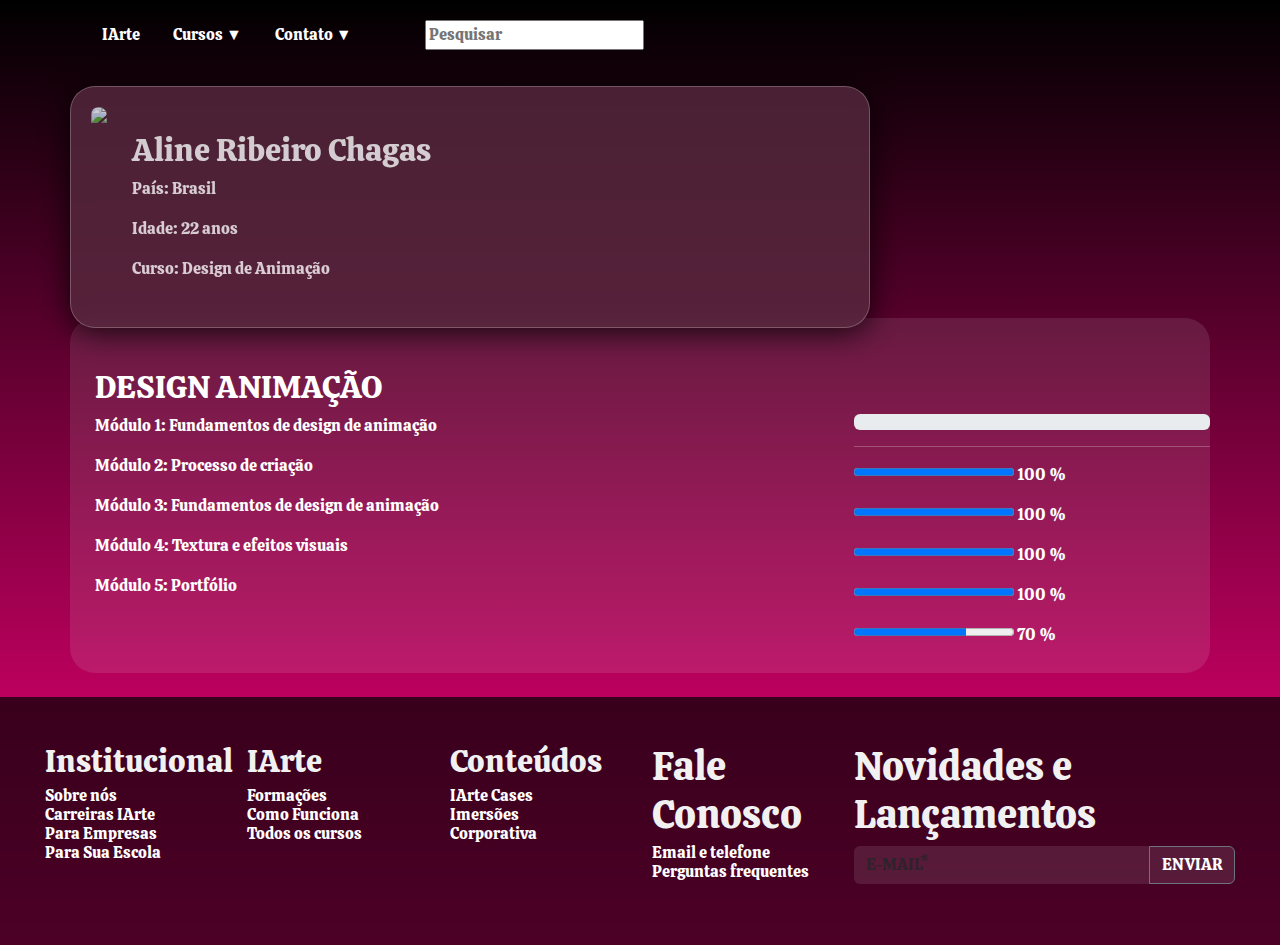
==== aluno.html @ 1c0934f4 "atualizações pagina aluno" ====
<!DOCTYPE html>
<html lang="en">

<head>
    <meta charset="UTF-8">
    <meta name="viewport" content="width=device-width, initial-scale=1.0">
    <link rel="stylesheet" href="https://cdn.jsdelivr.net/npm/bootstrap@5.3.3/dist/css/bootstrap.min.css">
    <script src="https://cdn.jsdelivr.net/npm/bootstrap@5.3.3/dist/js/bootstrap.bundle.min.js"></script>
    <link rel="stylesheet" href="https://cdnjs.cloudflare.com/ajax/libs/font-awesome/6.6.0/css/all.min.css"
        integrity="sha512-Kc323vGBEqzTmouAECnVceyQqyqdsSiqLQISBL29aUW4U/M7pSPA/gEUZQqv1cwx4OnYxTxve5UMg5GT6L4JJg=="
        crossorigin="anonymous" referrerpolicy="no-referrer" />
    <title>IArte</title>
    <link rel="stylesheet" href="aluno.css">
    <style>
        @import url('https://fonts.googleapis.com/css2?family=Calistoga&display=swap');
    </style>
</head>

<body>

    <div class="container">
        <header>
            <ul style="list-style: none; padding: 0;">
                <li style="display: inline; margin-right: 30px;">IArte</li>
                <li style="display: inline; margin-right: 30px;">Cursos ▼</li>
                <li style="display: inline; margin-right: 70px;">Contato ▼</li>
                <li style="display: inline;">

                    <form style="display: inline;">
                        <input type="text" id="" name="" placeholder="Pesquisar">
                        <a href="#"> <i class="fa-solid fa-magnifying-glass"></i> </a>
                    </form>
                    <i class="fa-regular fa-user"></i>
                </li>
                <i class="fa-solid fa-cart-shopping"></i>
            </ul>
        </header>
        <div class="row">
            <div class="centro col-xs-12">
                <img src="imagens/guria.jpg">
                <i class="fa-solid fa-pencil"></i><br>
                <h2 class="aluno"> Aline Ribeiro Chagas</h2>
                <p>País: Brasil</p>
                <p>Idade: 22 anos</p>
                <P>Curso: Design de Animação</P>
            </div>
            <div class="design col-xs-12">
                <div class="row"> 
                    <div class="col-xs-12">
                        <h2> DESIGN ANIMAÇÃO</h2> 
                    </div>
                </div>

                <div class="row">
                    <div class="col-xs-12 col-sm-8">
                        <p>Módulo 1: Fundamentos de design de animação </p>
                            <P>Módulo 2: Processo de criação </p>
                                <P>Módulo 3: Fundamentos de design de animação </p>
                                <P>Módulo 4: Textura e efeitos visuais</p>
                                <P>Módulo 5: Portfólio</p><br>
                    </div>

                    <div class="col-xs-12 col-sm-4 barras">
                        <div class="progress">
                          </div>
                          <hr>
                       <p> <progress  value="100" max="100" ></progress> 100 % </p> 
                       <p> <progress value="100" max="100"></progress> 100 % </p> 
                       <p> <progress value="100" max="100"></progress> 100 % </p> 
                       <p> <progress  value="100" max="100"></progress> 100 % </p> 
                       <p> <progress value="70" max="100"></progress> 70 %  </p> 
                    
                    </div>
                </div>
                
               
            </div>
                
                
                     
              
            </div>
        </div>
    </div>
    <footer class="mt-4">
        <div class="row">
            <div class="col-xs-12 col-sm-2">
                <h2>Institucional</h2>
                <p>Sobre nós</p>
                <p>Carreiras IArte</p>
                <p>Para Empresas</p>
                <p>Para Sua Escola</p>
            </div>
            <div class="col-xs-12 col-sm-2">
                <h2>IArte</h2>
                <p>Formações</p>
                <p>Como Funciona</p>
                <p>Todos os cursos</p>
            </div>
            <div class="col-xs-12 col-sm-2">
                <h2>Conteúdos</h2>
                <p>IArte Cases</p>
                <p>Imersões</p>
                <p>Corporativa</p>
            </div>
            <div class="col-xs-12 col-sm-2">
                <h1>Fale Conosco</h1>
                <p>Email e telefone</p>
                <p>Perguntas frequentes</p>
            </div>
            <div class="col-xs-12 col-sm-4">
                <h1>Novidades e Lançamentos</h1>
                <form>
                    <div class="input-group mb-3">
                        <input type="email" class="form-control" placeholder="E-MAIL*" aria-label="E-MAIL*"
                            aria-describedby="button-addon2" required>
                        <button class="botao-rodape btn btn-outline-secondary" type="button"
                            id="button-addon2">ENVIAR</button>
                    </div>
                </form>
            </div>
        </div>
    </footer>
    </div>
</body>

</html>
</body>
</style>

</html>
---- aluno.css ----
/* aluno.css */

body {
    background: linear-gradient(to bottom, #000000 ,#ff007f); /* Gradiente */
    color: white; /* Cor do texto em branco para contraste */
    font-family: "Calistoga", serif;
}

header {
    padding: 20px;
}

header li {
    display: inline;
    margin-right: 30px;
    color: white; /* Cor do texto do cabeçalho */
}

.bordas {
    border: 2px ;
    padding: 10px;
    margin: 10px 0;
}

footer {
    background-color: rgba(0, 0, 0, 0.7); /* Fundo semi-transparente para o rodapé */
    padding: 45px;
    color: white; /* Cor do texto no rodapé */
}

footer h2, footer h1 {
    color: #f1f1f1 ;/* Cor rosa para os títulos do rodapé */
}

footer p {
    margin: -5px 0; /* Margem para os parágrafos */
    
}

.input-group .form-control {
    background: rgba(255, 255, 255, 0.1); /* Fundo semi-transparente para o campo de entrada */
    color: #f1f1f1; /* Cor do texto no campo de entrada */
    border: none; /* Remove a borda padrão */
}
.placeholder {
    color: #dedcdd;
    opacity: 1; /* Firefox */
  }
 
  ::-ms-input-placeholder { /* Edge 12 -18 */
    color: #000000;
  }

.botao-rodape {
    background: rgba(255, 255, 255, 0.1); /* Cor do botão */
    color: white; /* Cor do texto do botão */
}

.botao-rodape:hover {
    background-color: #e6007e; /* Cor do botão ao passar o mouse */
}
.bordas{
    background: rgba(255, 255, 255, 0.1);
        
}

.centro {
    opacity: 0.8;
    box-shadow: 0 4px 30px #000;
    backdrop-filter: blur(10px);
    -webkit-backdrop-filter: blur(10px);
    border: 1px solid rgba(255, 255, 255, 0.3);
    border-radius: 25px;
    padding: 20px;
    text-align: left;
    color: #fff;
    z-index: -999;
    background-color: #572a3f;
    width: 800px;
    margin-bottom: -60px;
    z-index: 999;
    
    
}

.centro-aluno {
    opacity: 0.8;
    box-shadow: 0 4px 30px #000;
    backdrop-filter: blur(10px);
    -webkit-backdrop-filter: blur(10px);
    border: 1px solid rgba(255, 255, 255, 0.3);
    border-radius: 25px;
    padding: 20px;
    text-align: center;
    color: #fff;
    z-index: -999;
    background-color: #51474b;
    width: 1250px;
}

.centro i{
    float: right;
}


.centro img{
    height: 200px;
    border-radius: 25px;
    float: left;
    margin-right: 25px;
}

.design{
    margin-top: 50px;
    background: rgba(255, 255, 255, 0.1);
    border-radius: 25px;
    padding: 50px 0px 10px 25px;
    z-index: -999;
    position: relative;
    
}

.calistoga-regular {
    font-family: "Calistoga", serif;
    font-weight: 400;
    font-style: normal;
  }
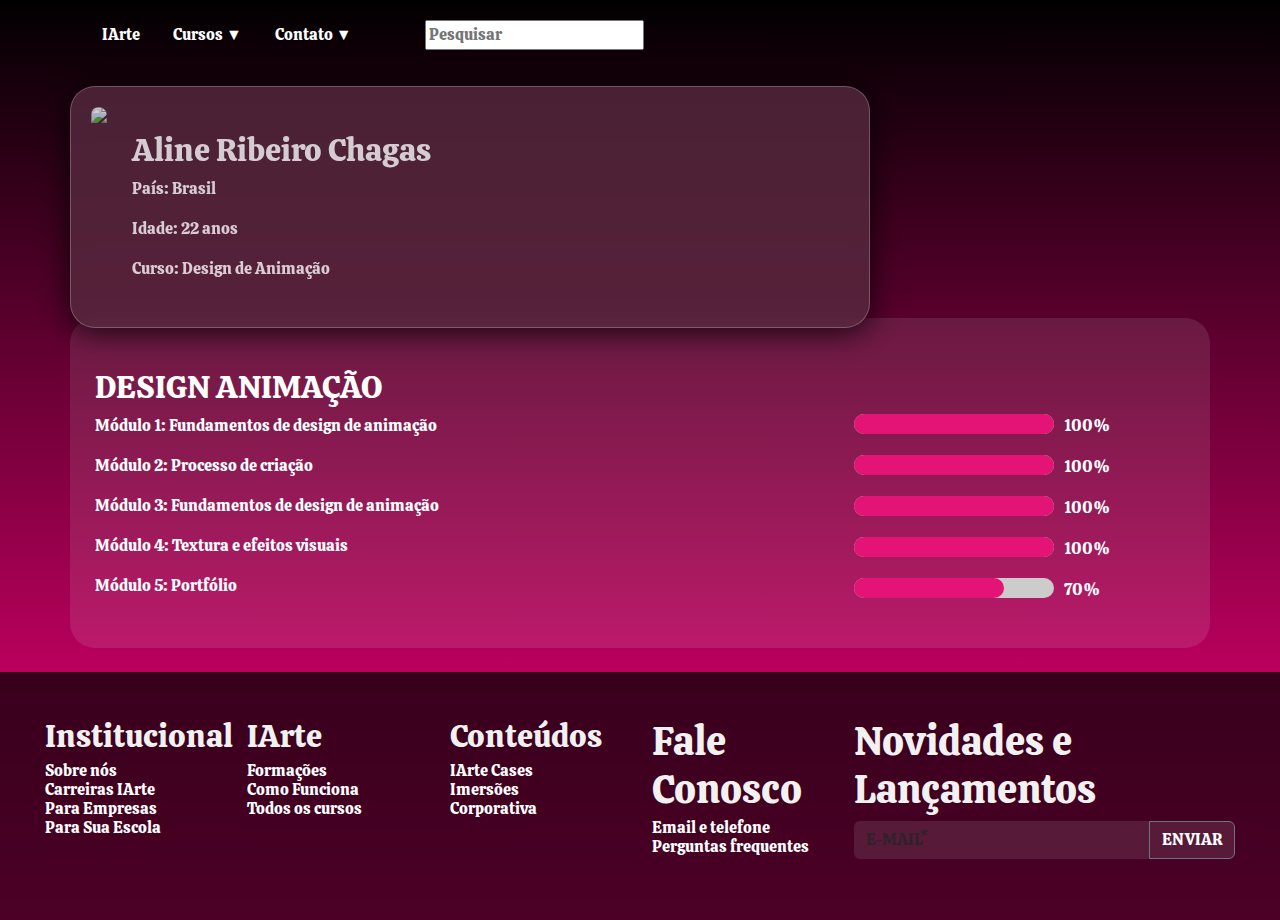
==== commit 7a2afd90: "atualizei a página aluno" ====
--- a/aluno.html
+++ b/aluno.html
@@ -45,42 +45,58 @@
                 <P>Curso: Design de Animação</P>
             </div>
             <div class="design col-xs-12">
-                <div class="row"> 
+                <div class="row">
                     <div class="col-xs-12">
-                        <h2> DESIGN ANIMAÇÃO</h2> 
+                        <h2> DESIGN ANIMAÇÃO</h2>
                     </div>
                 </div>
 
                 <div class="row">
                     <div class="col-xs-12 col-sm-8">
                         <p>Módulo 1: Fundamentos de design de animação </p>
-                            <P>Módulo 2: Processo de criação </p>
-                                <P>Módulo 3: Fundamentos de design de animação </p>
-                                <P>Módulo 4: Textura e efeitos visuais</p>
-                                <P>Módulo 5: Portfólio</p><br>
+                        <P>Módulo 2: Processo de criação </p>
+                        <P>Módulo 3: Fundamentos de design de animação </p>
+                        <P>Módulo 4: Textura e efeitos visuais</p>
+                        <P>Módulo 5: Portfólio</p><br>
                     </div>
 
-                    <div class="col-xs-12 col-sm-4 barras">
-                        <div class="progress">
-                          </div>
-                          <hr>
-                       <p> <progress  value="100" max="100" ></progress> 100 % </p> 
-                       <p> <progress value="100" max="100"></progress> 100 % </p> 
-                       <p> <progress value="100" max="100"></progress> 100 % </p> 
-                       <p> <progress  value="100" max="100"></progress> 100 % </p> 
-                       <p> <progress value="70" max="100"></progress> 70 %  </p> 
-                    
+                    <div class="col-xs-12 col-sm-4">
+                        <div class="area">
+                            <div class="preenchimento cem"></div> 
+                        </div> 100%
+                        <div class="limpar"></div>
+
+                        <div class="area">
+                            <div class="preenchimento cem"></div> 
+                        </div> 100%
+                        <div class="limpar"></div>
+
+                        <div class="area">
+                            <div class="preenchimento cem"></div> 
+                        </div> 100%
+                        <div class="limpar"></div>
+
+                        <div class="area">
+                            <div class="preenchimento cem"></div> 
+                        </div> 100%
+                        <div class="limpar"></div>
+
+                        <div class="area">
+                            <div class="preenchimento setenta"></div> 
+                        </div> 70%
+                        <div class="limpar"></div>
+
                     </div>
                 </div>
-                
-               
+
+
             </div>
-                
-                
-                     
-              
-            </div>
+
+
+
+
         </div>
+    </div>
     </div>
     <footer class="mt-4">
         <div class="row">
--- a/aluno.css
+++ b/aluno.css
@@ -127,7 +127,35 @@
   }
 
 
+progress{
+    color: #e6007e;
+}
 
+.area{
+    width: 200px;
+    background: #ccc;
+    height: 20px;
+    border-radius: 20px;
+    float: left;
+    margin-right: 10px;
+    margin-bottom: 21px;
+}
 
+.preenchimento{
+    background-color: #e31476;
+    height: 20px;
+    border-radius: 20px;
+}
 
+.cem{
+    width: 200px;
+}
 
+.setenta{
+    width: 150px;
+}
+
+.limpar{
+    clear: both;
+}
+
